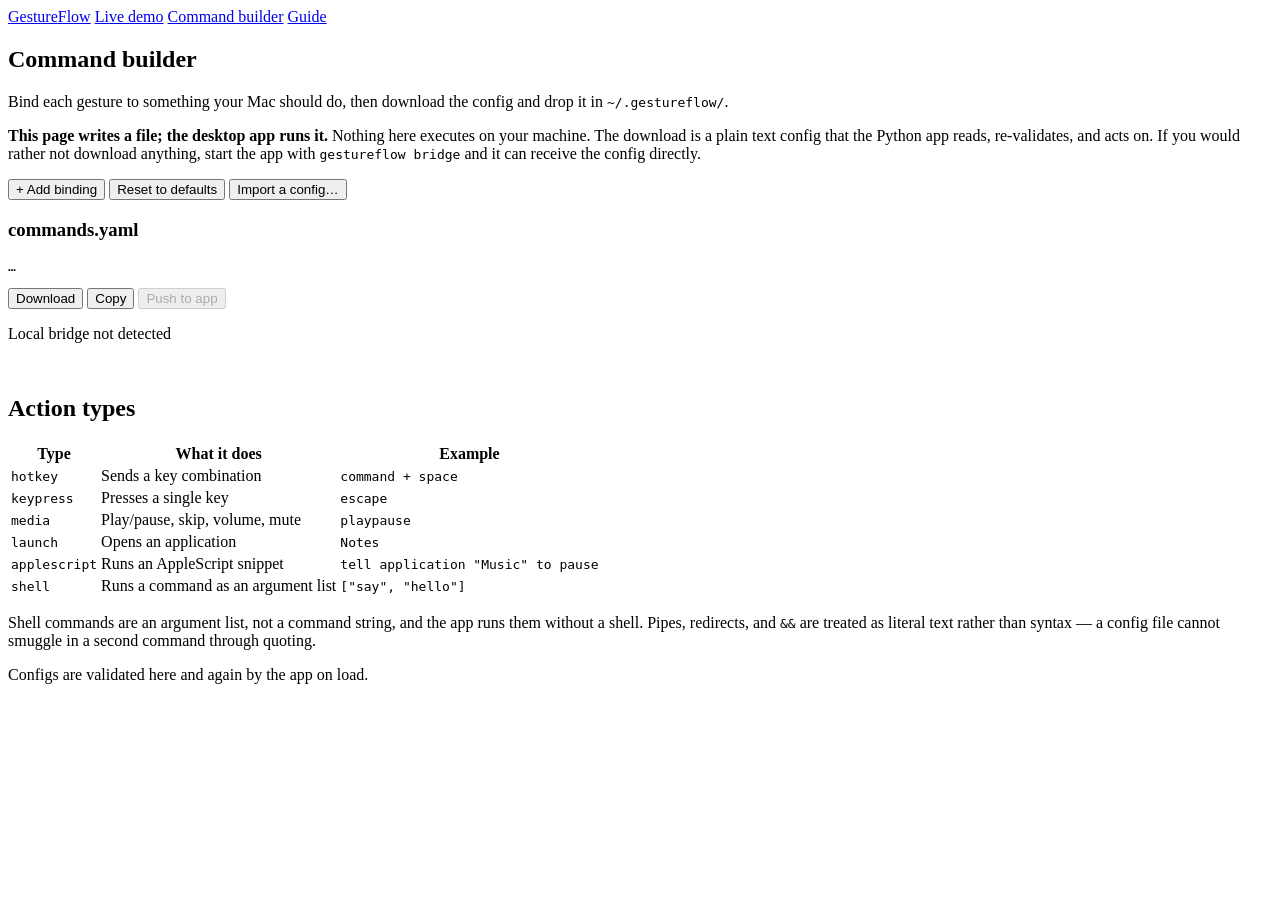
==== web/builder.html @ a347a966 "Add the web product: landing, guide, live demo, and command builder The site is static files in web/" ====
<!doctype html>
<html lang="en">
<head>
<meta charset="utf-8">
<meta name="viewport" content="width=device-width, initial-scale=1">
<title>Command builder — GestureFlow</title>
<meta name="description" content="Bind gestures to macOS actions and export a config the GestureFlow desktop app loads.">
<link rel="stylesheet" href="/css/style.css">
<link rel="icon" href="data:image/svg+xml,<svg xmlns='http://www.w3.org/2000/svg' viewBox='0 0 100 100'><text y='.9em' font-size='90'>🖐️</text></svg>">
</head>
<body>

<nav>
  <div class="wrap">
    <a class="brand" href="/">Gesture<span>Flow</span></a>
    <a class="navlink" href="/demo.html">Live demo</a>
    <a class="navlink active" href="/builder.html">Command builder</a>
    <a class="navlink" href="/guide.html">Guide</a>
  </div>
</nav>

<div class="wrap">

  <section style="padding-bottom:1rem;">
    <h2>Command builder</h2>
    <p class="sub">
      Bind each gesture to something your Mac should do, then download the
      config and drop it in <code>~/.gestureflow/</code>.
    </p>

    <div class="notice info">
      <strong>This page writes a file; the desktop app runs it.</strong>
      Nothing here executes on your machine. The download is a plain text
      config that the Python app reads, re-validates, and acts on. If you would
      rather not download anything,
      <span id="bridge-hint">start the app with <code>gestureflow bridge</code></span>
      and it can receive the config directly.
    </div>

    <div class="builder-grid">
      <div>
        <div id="bindings"></div>

        <div class="btn-row" style="margin-top:1rem;">
          <button class="btn secondary" id="add-btn">+ Add binding</button>
          <button class="btn secondary" id="reset-btn">Reset to defaults</button>
          <button class="btn secondary" id="import-btn">Import a config…</button>
          <input type="file" id="import-file" accept=".yaml,.yml,.json"
                 style="display:none">
        </div>
      </div>

      <div class="preview">
        <div class="panel">
          <h3>commands.yaml</h3>
          <div id="messages"></div>
          <pre><code id="yaml-preview">…</code></pre>
          <div class="btn-row" style="margin-top:0.85rem;">
            <button class="btn" id="download-btn">Download</button>
            <button class="btn secondary" id="copy-btn">Copy</button>
            <button class="btn secondary" id="push-btn" title="Requires the local bridge"
                    disabled>Push to app</button>
          </div>
          <p class="hint" id="bridge-status">
            <span class="status-dot"></span>Local bridge not detected
          </p>
        </div>
      </div>
    </div>
  </section>

  <section>
    <h2>Action types</h2>
    <div class="table-scroll">
      <table>
        <thead><tr><th>Type</th><th>What it does</th><th>Example</th></tr></thead>
        <tbody>
          <tr><td><code>hotkey</code></td><td>Sends a key combination</td>
              <td><code>command + space</code></td></tr>
          <tr><td><code>keypress</code></td><td>Presses a single key</td>
              <td><code>escape</code></td></tr>
          <tr><td><code>media</code></td><td>Play/pause, skip, volume, mute</td>
              <td><code>playpause</code></td></tr>
          <tr><td><code>launch</code></td><td>Opens an application</td>
              <td><code>Notes</code></td></tr>
          <tr><td><code>applescript</code></td><td>Runs an AppleScript snippet</td>
              <td><code>tell application "Music" to pause</code></td></tr>
          <tr><td><code>shell</code></td><td>Runs a command as an argument list</td>
              <td><code>["say", "hello"]</code></td></tr>
        </tbody>
      </table>
    </div>
    <p class="hint">
      Shell commands are an argument list, not a command string, and the app runs
      them without a shell. Pipes, redirects, and <code>&amp;&amp;</code> are
      treated as literal text rather than syntax &mdash; a config file cannot
      smuggle in a second command through quoting.
    </p>
  </section>

</div>

<footer>
  <div class="wrap">
    Configs are validated here and again by the app on load.
  </div>
</footer>

<script type="module" src="/js/builder.js"></script>
</body>
</html>
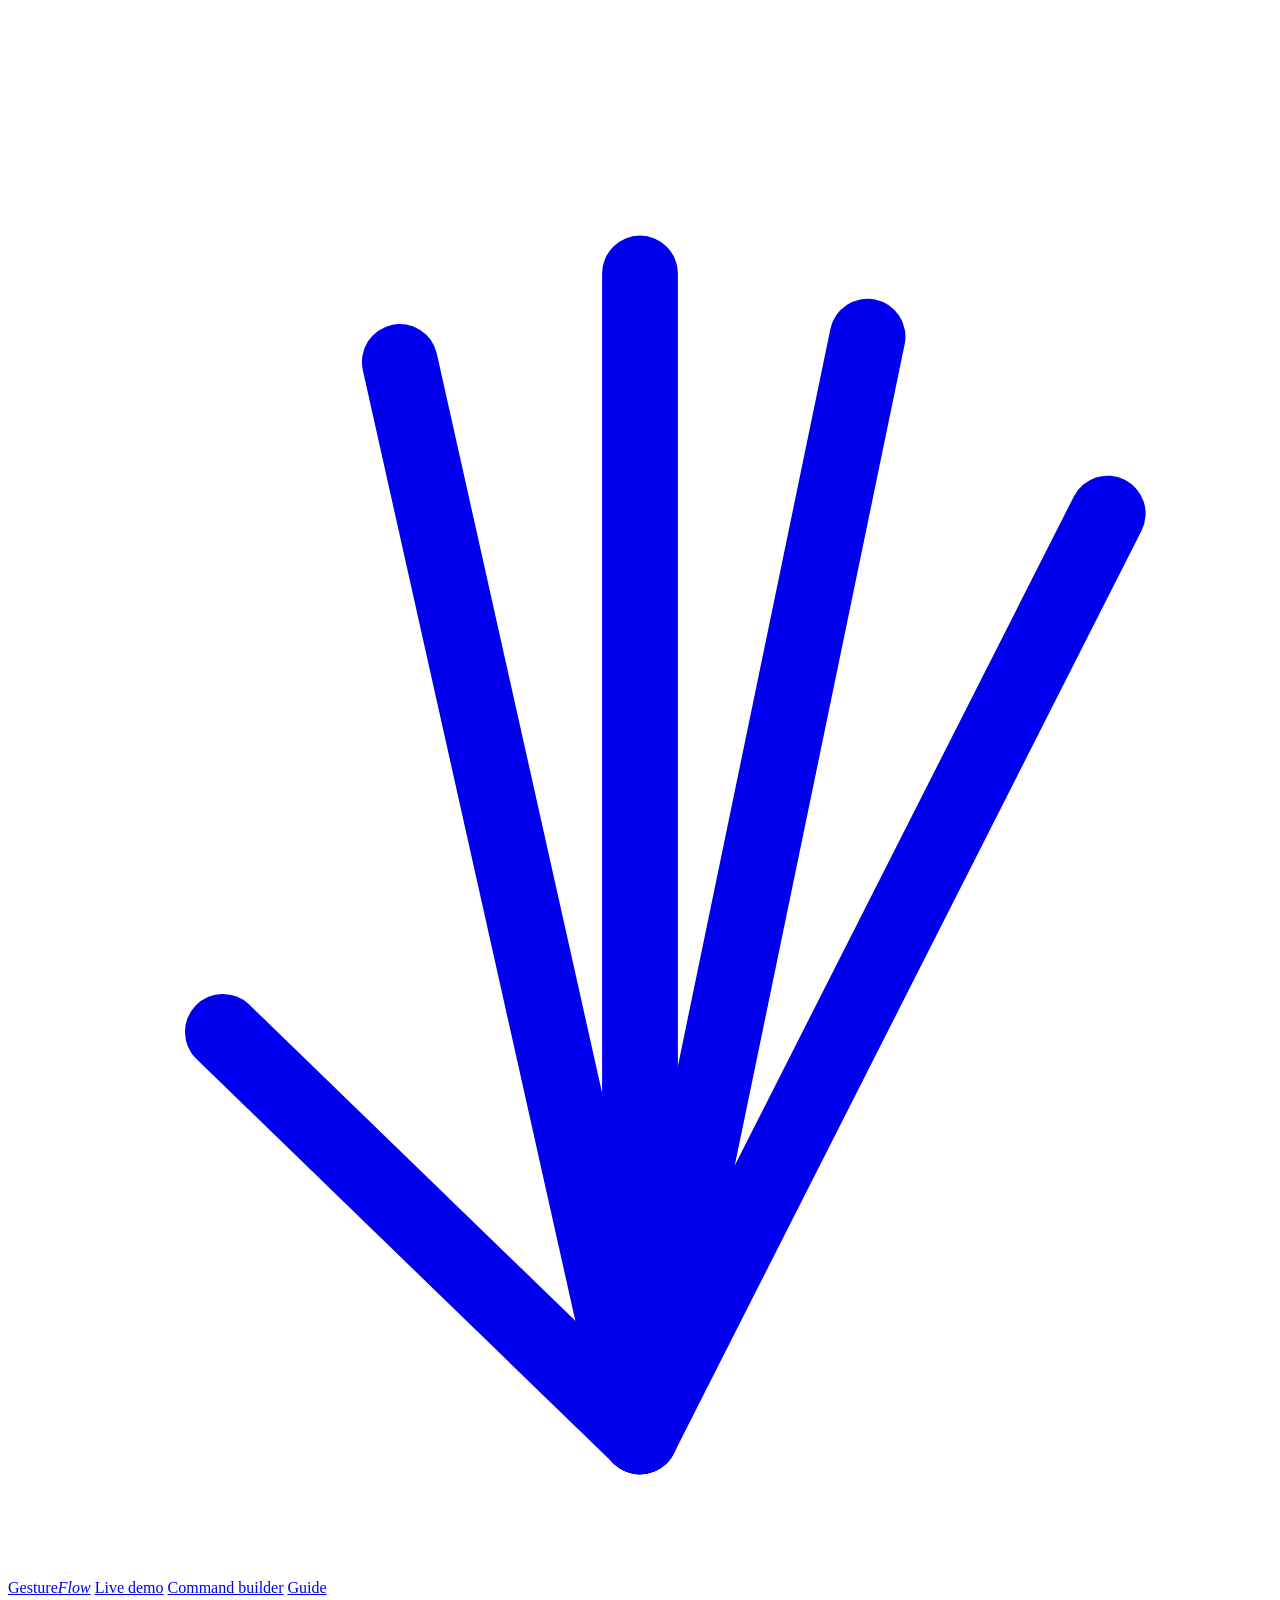
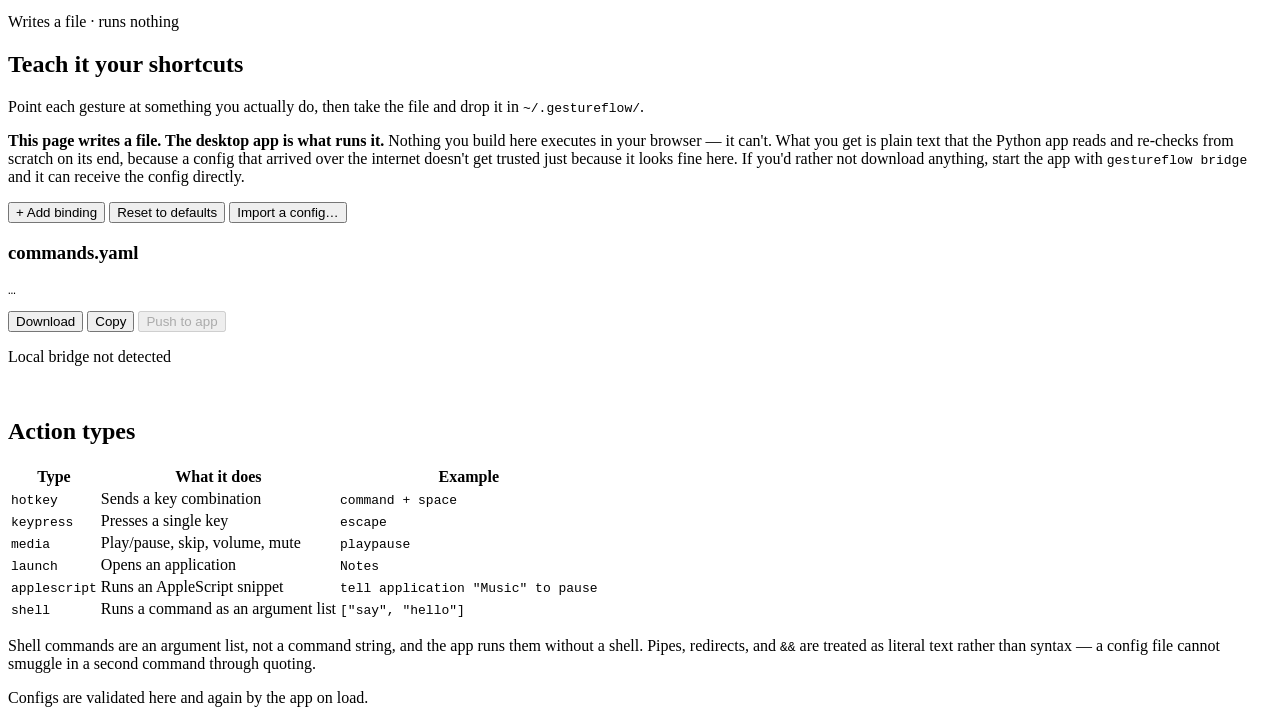
==== commit 6882378f: "Restyle the site as field notes The old look was the default look: #0d1117 with a teal accent, one 1" ====
--- a/web/builder.html
+++ b/web/builder.html
@@ -5,14 +5,17 @@
 <meta name="viewport" content="width=device-width, initial-scale=1">
 <title>Command builder — GestureFlow</title>
 <meta name="description" content="Bind gestures to macOS actions and export a config the GestureFlow desktop app loads.">
+<link rel="preload" href="/fonts/fraunces-var.woff2" as="font" type="font/woff2" crossorigin>
+<link rel="preload" href="/fonts/plexsans-400.woff2" as="font" type="font/woff2" crossorigin>
+<meta name="theme-color" content="#f6f2e9">
 <link rel="stylesheet" href="/css/style.css">
-<link rel="icon" href="data:image/svg+xml,<svg xmlns='http://www.w3.org/2000/svg' viewBox='0 0 100 100'><text y='.9em' font-size='90'>🖐️</text></svg>">
+<link rel="icon" href="data:image/svg+xml,%3Csvg xmlns='http://www.w3.org/2000/svg' viewBox='0 0 100 124'%3E%3Cg stroke='%231c1a16' stroke-width='7' stroke-linecap='round' fill='none'%3E%3Cpath d='M50 113 17 81'/%3E%3Cpath d='M50 113 31 28'/%3E%3Cpath d='M50 113 50 21'/%3E%3Cpath d='M50 113 68 26'/%3E%3Cpath d='M50 113 87 40'/%3E%3C/g%3E%3Cg fill='%23c2402a'%3E%3Ccircle cx='17' cy='81' r='8'/%3E%3Ccircle cx='31' cy='28' r='8'/%3E%3Ccircle cx='50' cy='21' r='8'/%3E%3Ccircle cx='68' cy='26' r='8'/%3E%3Ccircle cx='87' cy='40' r='8'/%3E%3C/g%3E%3C/svg%3E">
 </head>
 <body>
 
 <nav>
   <div class="wrap">
-    <a class="brand" href="/">Gesture<span>Flow</span></a>
+    <a class="brand" href="/"><svg class="mark" viewBox="0 0 100 124" fill="none" aria-hidden="true" xmlns="http://www.w3.org/2000/svg"><g stroke="currentColor" stroke-width="6" stroke-linecap="round"><path d="M50 113 17 81"/><path d="M50 113 31 28"/><path d="M50 113 50 21"/><path d="M50 113 68 26"/><path d="M50 113 87 40"/></g><g fill="var(--vermillion)"><circle cx="17" cy="81" r="7"/><circle cx="31" cy="28" r="7"/><circle cx="50" cy="21" r="7"/><circle cx="68" cy="26" r="7"/><circle cx="87" cy="40" r="7"/></g></svg><span class="wordmark">Gesture<em>Flow</em></span></a>
     <a class="navlink" href="/demo.html">Live demo</a>
     <a class="navlink active" href="/builder.html">Command builder</a>
     <a class="navlink" href="/guide.html">Guide</a>
@@ -22,17 +25,20 @@
 <div class="wrap">
 
   <section style="padding-bottom:1rem;">
-    <h2>Command builder</h2>
+    <p class="eyebrow">Writes a file &middot; runs nothing</p>
+    <h2>Teach it your shortcuts</h2>
     <p class="sub">
-      Bind each gesture to something your Mac should do, then download the
-      config and drop it in <code>~/.gestureflow/</code>.
+      Point each gesture at something you actually do, then take the file and
+      drop it in <code>~/.gestureflow/</code>.
     </p>
 
     <div class="notice info">
-      <strong>This page writes a file; the desktop app runs it.</strong>
-      Nothing here executes on your machine. The download is a plain text
-      config that the Python app reads, re-validates, and acts on. If you would
-      rather not download anything,
+      <strong>This page writes a file. The desktop app is what runs it.</strong>
+      Nothing you build here executes in your browser &mdash; it can't. What you
+      get is plain text that the Python app reads and re-checks from scratch on
+      its end, because a config that arrived over the internet doesn't get
+      trusted just because it looks fine here. If you'd rather not download
+      anything,
       <span id="bridge-hint">start the app with <code>gestureflow bridge</code></span>
       and it can receive the config directly.
     </div>
